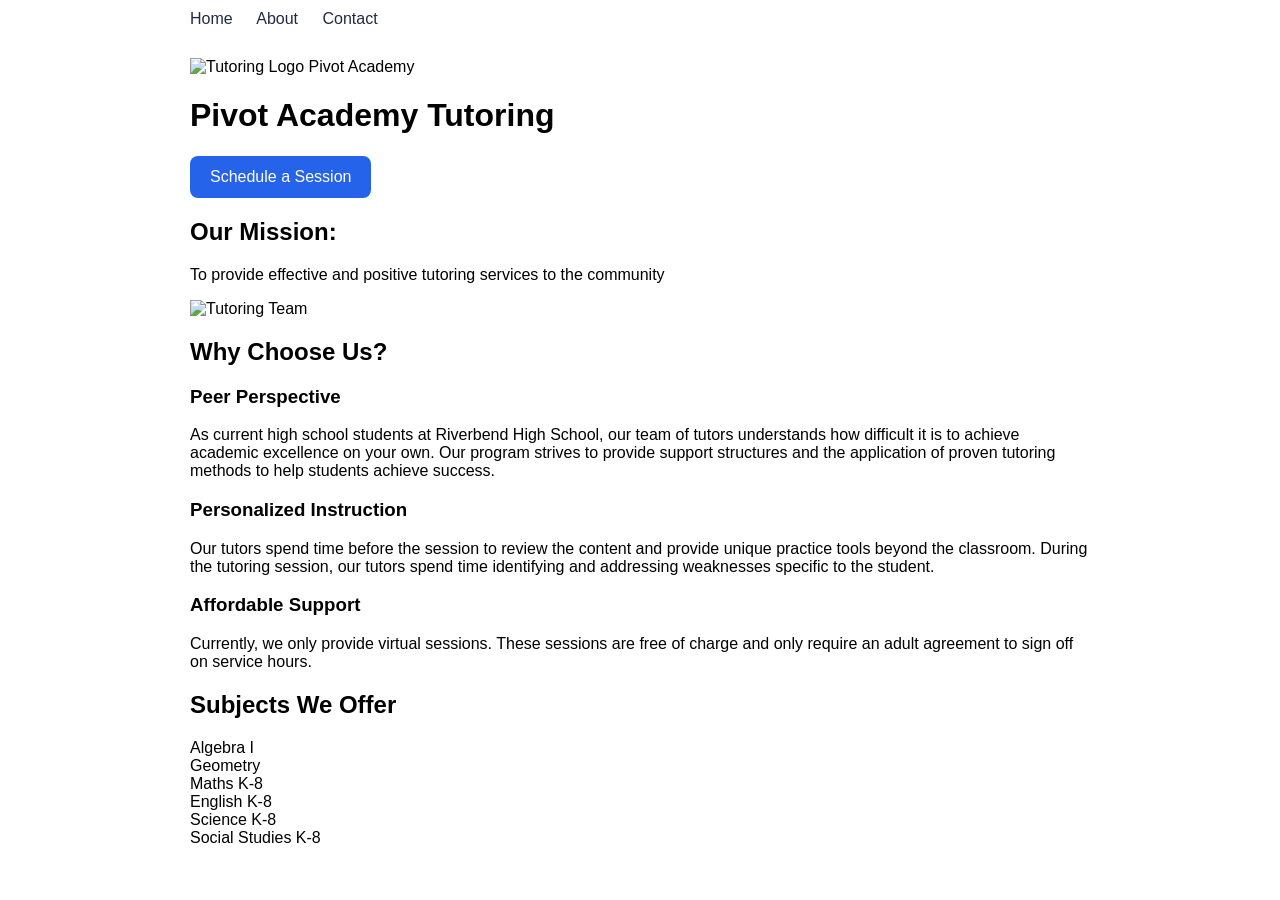
==== index.html @ 6158a28a "Update index.html" ====
<!DOCTYPE html>
<html lang="en">
<head>
    <meta charset="UTF-8">
    <meta name="viewport" content="width=device-width, initial-scale=1.0">
    <title>Pivot Academy Tutoring</title>
    <link rel="stylesheet" href="styles.css">
</head>
<body>
        <nav>
    <a href="index.html">Home</a>
    <a href="about.html">About</a>
    <a href="contact.html">Contact</a>
</nav>
        
        <div class="nav-logo">
            <img src="file:///C:/Users/mistd/Downloads/Image_20260716_153747_854.webp" alt="Tutoring Logo">
            <span>Pivot Academy</span>
        </div>
    </nav>
   <h1>Pivot Academy Tutoring</h1>
    <section class="hero">
    <a class="button" href="contact.html">
                Schedule a Session
            </a>
        <div class="hero-text">
<h1>Our Mission:</h1>

<p>
To provide effective and positive tutoring services to the community
</p>

        </div>

        <div class="hero-image">
            <img src="images/team-photo.jpg" alt="Tutoring Team">
        </div>

    </section>

    <section id="why-us" class="section">

        <h2>Why Choose Us?</h2>

        <div class="card-grid">

            <div class="card">
                <h3>Peer Perspective</h3>
                <p>
                    As current high school students at Riverbend High School, our team of tutors understands how difficult it is to achieve academic excellence on your own. 
                    Our program strives to provide support structures and the application of proven tutoring methods to help students achieve success.
                </p>
            </div>

            <div class="card">
                <h3>Personalized Instruction</h3>
                <p>
                    Our tutors spend time before the session to review the content and provide unique practice tools beyond the classroom. 
                    During the tutoring session, our tutors spend time identifying and addressing weaknesses specific to the student.
                </p>
            </div>

            <div class="card">
                <h3>Affordable Support</h3>
                <p>
                  Currently, we only provide virtual sessions. These sessions are free of charge and only require an adult agreement to sign off on service hours.
                </p>
            </div>

        </div>

    </section>

    <section id="subjects" class="section">

        <h2>Subjects We Offer</h2>

        <div class="subject-grid">

            <div class="subject-card">Algebra I</div>
            <div class="subject-card">Geometry</div>
            <div class="subject-card">Maths K-8</div>
            <div class="subject-card">English K-8</div>
            <div class="subject-card">Science K-8</div>
            <div class="subject-card">Social Studies K-8</div>

        </div>

    </section>

</body>
</html>

</body>
</html>
---- styles.css ----
body {
    font-family: Arial, sans-serif;
    max-width: 900px;
    margin: auto;
    padding: 10px;
}

nav {
    margin-bottom: 30px;
}

nav a {
    margin-right: 20px;
    text-decoration: none;
    color: #202A44;
}

.button {
    display: inline-block;
    padding: 12px 20px;
    background: #2563eb;
    color: white;
    text-decoration: none;
    border-radius: 8px;
}
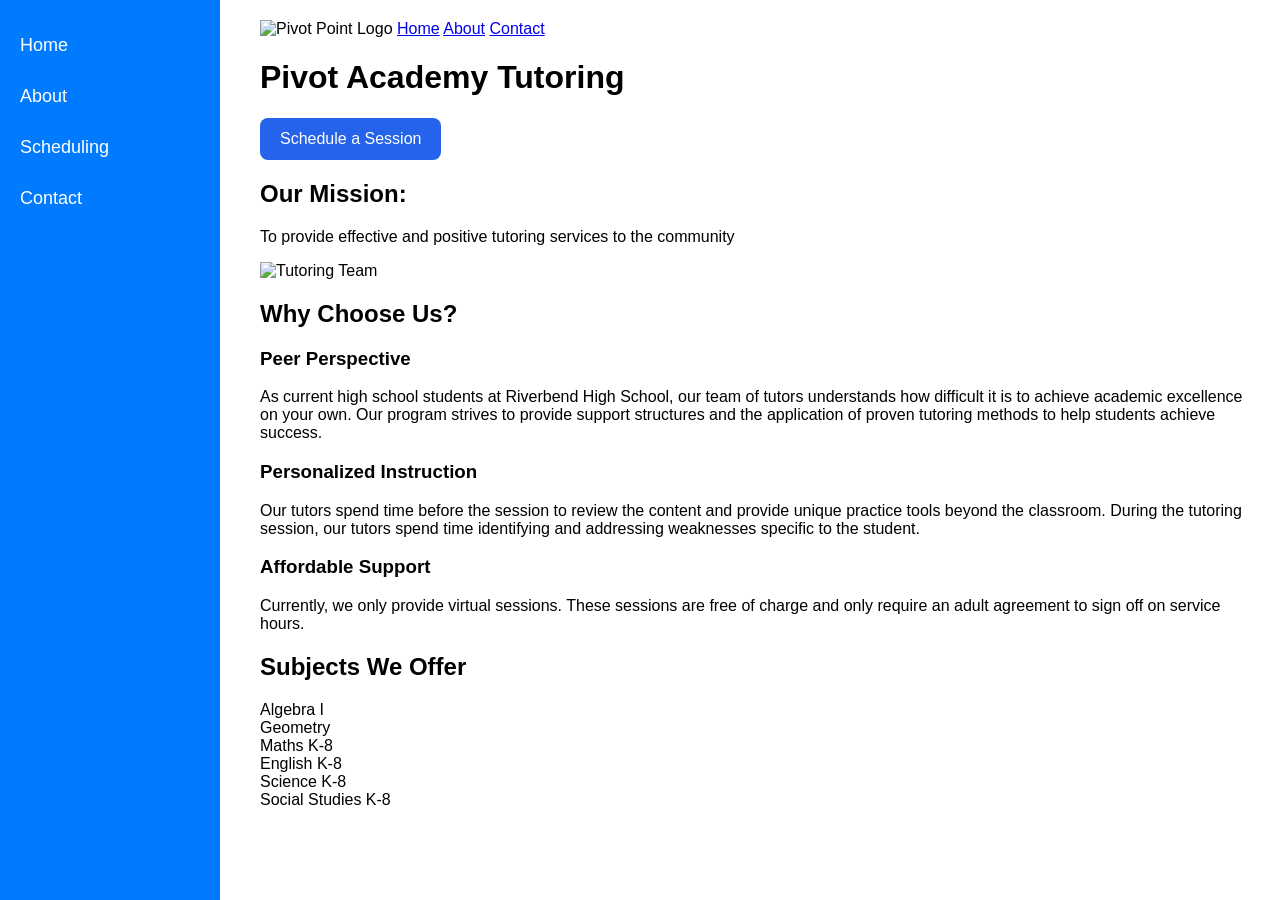
==== commit 32f481b5: "Update index.html" ====
--- a/index.html
+++ b/index.html
@@ -10,13 +10,15 @@
         <nav>
     <a href="index.html">Home</a>
     <a href="about.html">About</a>
+    <a href="scheduling.html">Scheduling</a>
     <a href="contact.html">Contact</a>
 </nav>
         
-        <div class="nav-logo">
-            <img src="file:///C:/Users/mistd/Downloads/Image_20260716_153747_854.webp" alt="Tutoring Logo">
-            <span>Pivot Academy</span>
-        </div>
+        <img src="file:///C:/Users/mistd/Downloads/Pivot%20Point%20Logo.png" alt="Pivot Point Logo" class="logo">
+
+    <a href="index.html">Home</a>
+    <a href="about.html">About</a>
+    <a href="contact.html">Contact</a>
     </nav>
    <h1>Pivot Academy Tutoring</h1>
     <section class="hero">
--- a/styles.css
+++ b/styles.css
@@ -1,20 +1,36 @@
+nav {
+    position: fixed;
+    top: 0;
+    left: 0;
+    width: 220px;
+    height: 100%;
+    background-color: #007BFF;
+    padding-top: 20px;
+    z-index: 1000;
+}
+
+/* Navigation links */
+nav a {
+    display: block;
+    color: white;
+    text-decoration: none;
+    padding: 15px 20px;
+    font-size: 18px;
+}
+
+nav a:hover {
+    background-color: #0056b3;
+}
+
+/* Main page content */
 body {
     font-family: Arial, sans-serif;
-    max-width: 900px;
-    margin: auto;
-    padding: 10px;
+    margin: 0;
+    margin-left: 240px; /* Creates space for the sidebar */
+    padding: 20px;
 }
 
-nav {
-    margin-bottom: 30px;
-}
-
-nav a {
-    margin-right: 20px;
-    text-decoration: none;
-    color: #202A44;
-}
-
+/* Buttons */
 .button {
     display: inline-block;
     padding: 12px 20px;
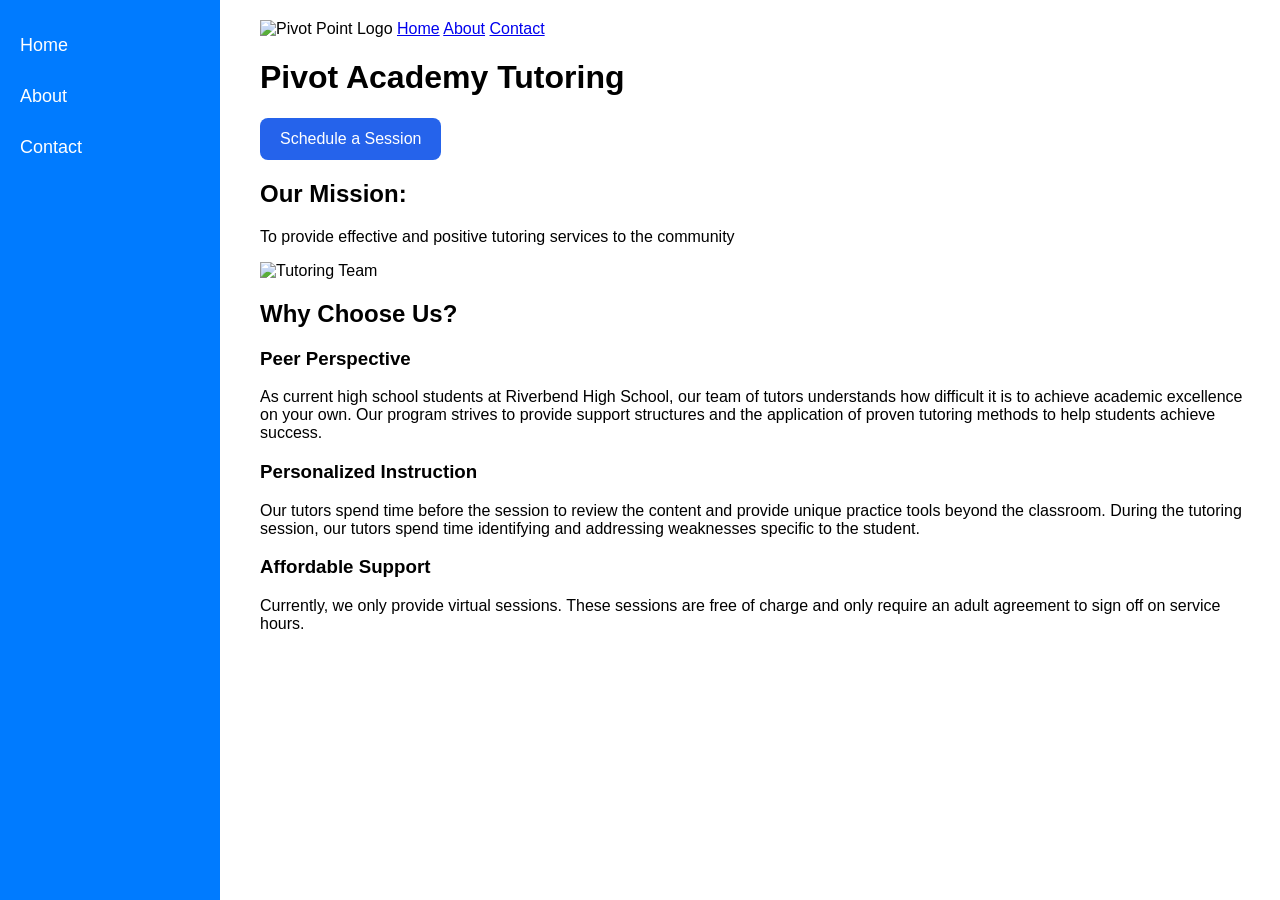
==== commit 1926a8d6: "Rename home.html to index.html" ====
--- a/index.html
+++ b/index.html
@@ -10,7 +10,6 @@
         <nav>
     <a href="index.html">Home</a>
     <a href="about.html">About</a>
-    <a href="scheduling.html">Scheduling</a>
     <a href="contact.html">Contact</a>
 </nav>
         
@@ -73,23 +72,6 @@
 
     </section>
 
-    <section id="subjects" class="section">
-
-        <h2>Subjects We Offer</h2>
-
-        <div class="subject-grid">
-
-            <div class="subject-card">Algebra I</div>
-            <div class="subject-card">Geometry</div>
-            <div class="subject-card">Maths K-8</div>
-            <div class="subject-card">English K-8</div>
-            <div class="subject-card">Science K-8</div>
-            <div class="subject-card">Social Studies K-8</div>
-
-        </div>
-
-    </section>
-
 </body>
 </html>
 
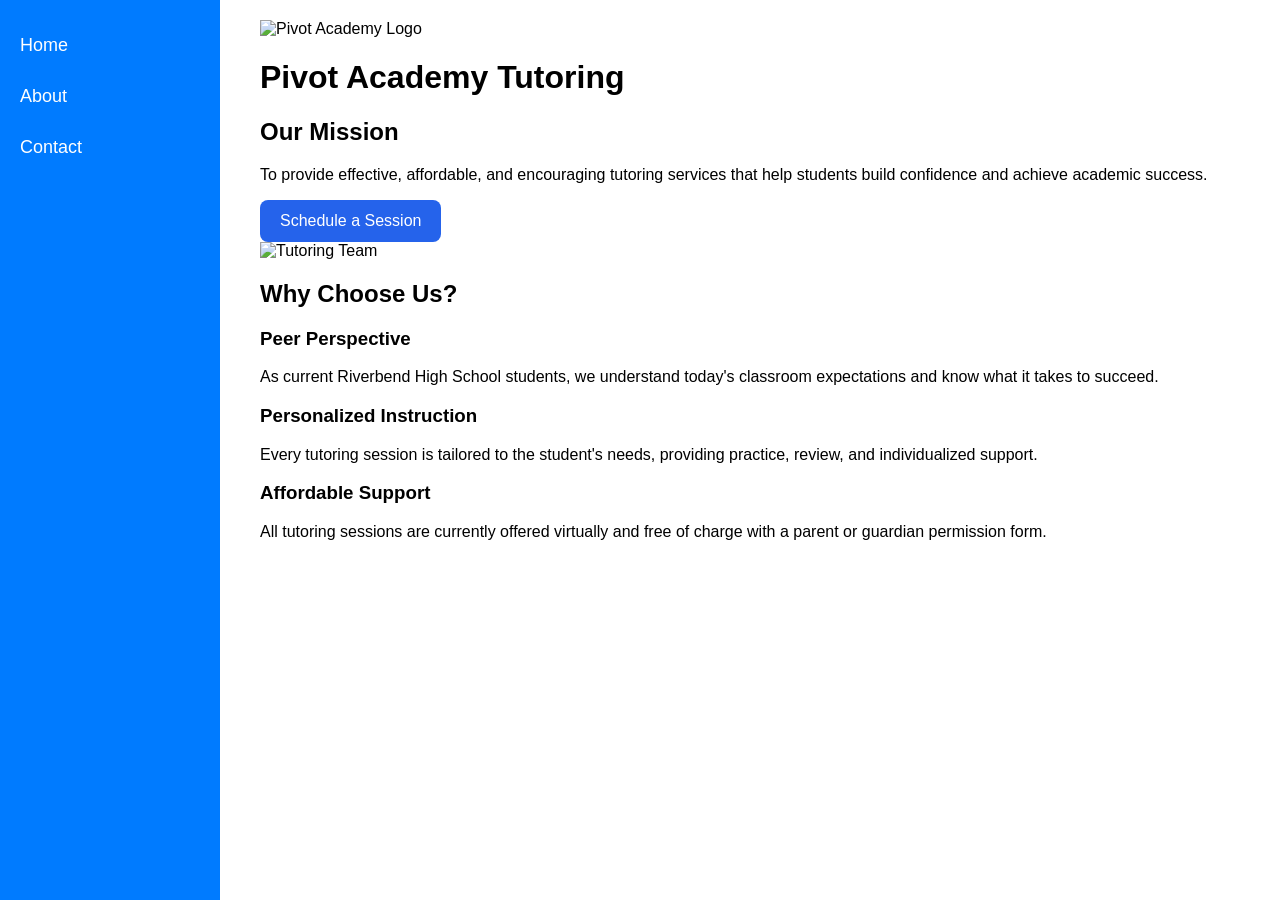
==== commit fd752c7c: "Update index.html" ====
--- a/index.html
+++ b/index.html
@@ -6,74 +6,85 @@
     <title>Pivot Academy Tutoring</title>
     <link rel="stylesheet" href="styles.css">
 </head>
+
 <body>
-        <nav>
+
+<nav>
     <a href="index.html">Home</a>
     <a href="about.html">About</a>
     <a href="contact.html">Contact</a>
 </nav>
-        
-        <img src="file:///C:/Users/mistd/Downloads/Pivot%20Point%20Logo.png" alt="Pivot Point Logo" class="logo">
 
-    <a href="index.html">Home</a>
-    <a href="about.html">About</a>
-    <a href="contact.html">Contact</a>
-    </nav>
-   <h1>Pivot Academy Tutoring</h1>
-    <section class="hero">
-    <a class="button" href="contact.html">
-                Schedule a Session
-            </a>
-        <div class="hero-text">
-<h1>Our Mission:</h1>
+<main>
 
-<p>
-To provide effective and positive tutoring services to the community
-</p>
+<header class="hero">
 
+    <img src="images/pivot-logo.png"
+         alt="Pivot Academy Logo"
+         class="logo">
+
+    <div class="hero-text">
+        <h1>Pivot Academy Tutoring</h1>
+
+        <h2>Our Mission</h2>
+
+        <p>
+            To provide effective, affordable, and encouraging tutoring
+            services that help students build confidence and achieve
+            academic success.
+        </p>
+
+        <a class="button" href="contact.html">
+            Schedule a Session
+        </a>
+    </div>
+
+    <div class="hero-image">
+        <img src="images/team-photo.jpg"
+             alt="Tutoring Team">
+    </div>
+
+</header>
+
+<section>
+
+    <h2>Why Choose Us?</h2>
+
+    <div class="card-grid">
+
+        <div class="card">
+            <h3>Peer Perspective</h3>
+
+            <p>
+                As current Riverbend High School students, we understand
+                today's classroom expectations and know what it takes to
+                succeed.
+            </p>
         </div>
 
-        <div class="hero-image">
-            <img src="images/team-photo.jpg" alt="Tutoring Team">
+        <div class="card">
+            <h3>Personalized Instruction</h3>
+
+            <p>
+                Every tutoring session is tailored to the student's needs,
+                providing practice, review, and individualized support.
+            </p>
         </div>
 
-    </section>
+        <div class="card">
+            <h3>Affordable Support</h3>
 
-    <section id="why-us" class="section">
-
-        <h2>Why Choose Us?</h2>
-
-        <div class="card-grid">
-
-            <div class="card">
-                <h3>Peer Perspective</h3>
-                <p>
-                    As current high school students at Riverbend High School, our team of tutors understands how difficult it is to achieve academic excellence on your own. 
-                    Our program strives to provide support structures and the application of proven tutoring methods to help students achieve success.
-                </p>
-            </div>
-
-            <div class="card">
-                <h3>Personalized Instruction</h3>
-                <p>
-                    Our tutors spend time before the session to review the content and provide unique practice tools beyond the classroom. 
-                    During the tutoring session, our tutors spend time identifying and addressing weaknesses specific to the student.
-                </p>
-            </div>
-
-            <div class="card">
-                <h3>Affordable Support</h3>
-                <p>
-                  Currently, we only provide virtual sessions. These sessions are free of charge and only require an adult agreement to sign off on service hours.
-                </p>
-            </div>
-
+            <p>
+                All tutoring sessions are currently offered virtually and
+                free of charge with a parent or guardian permission form.
+            </p>
         </div>
 
-    </section>
+    </div>
+
+</section>
+
+</main>
 
 </body>
 </html>
-
-</body>
-</html>
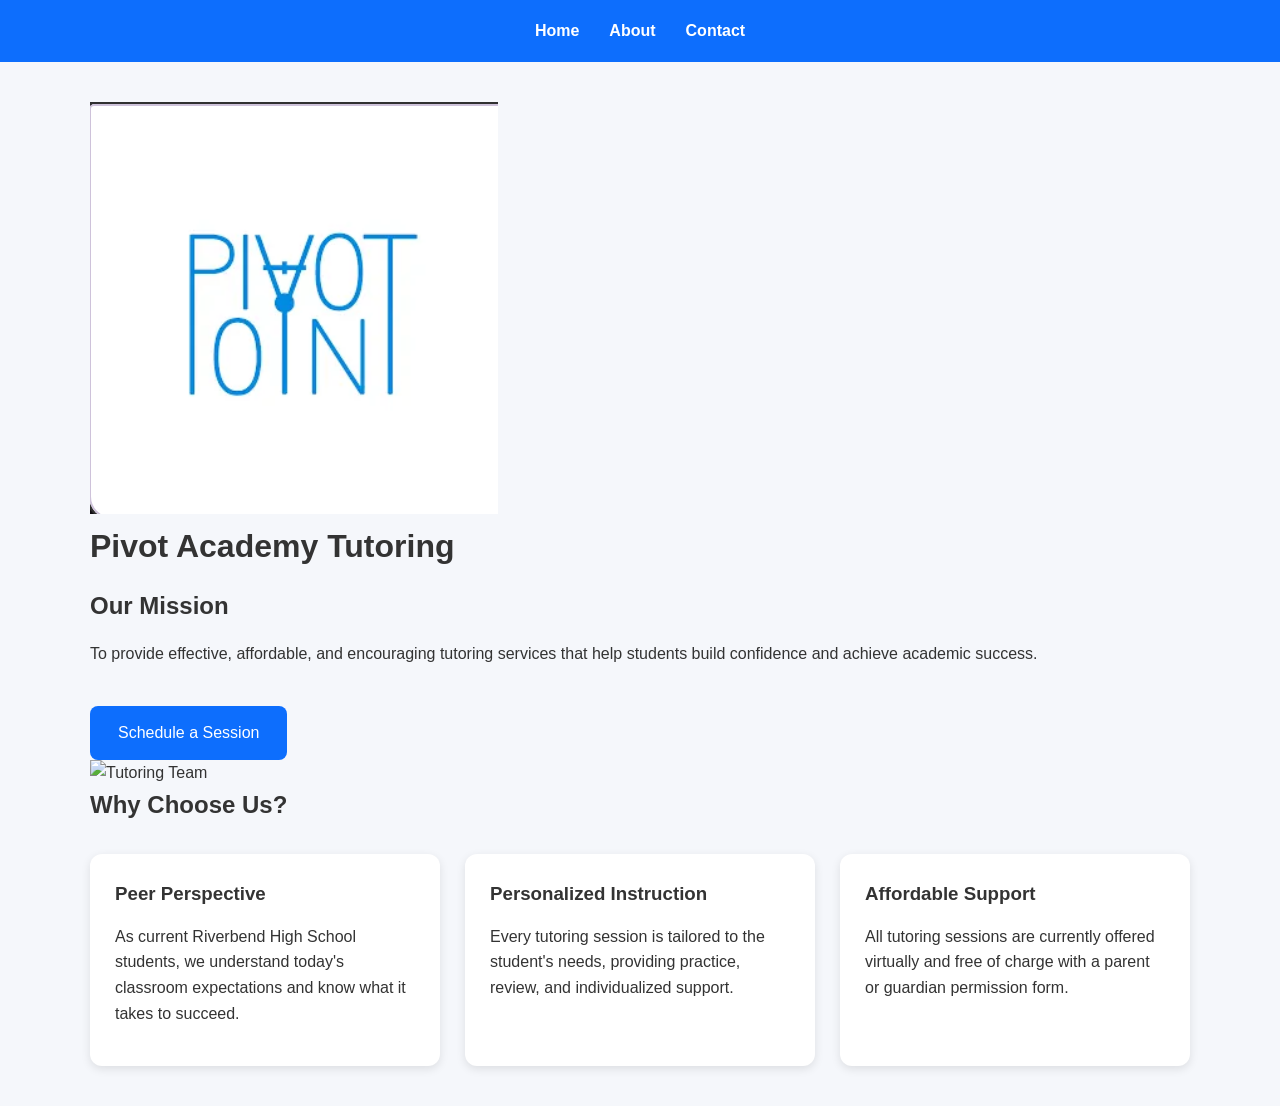
==== commit 844b7851: "Update index.html" ====
--- a/index.html
+++ b/index.html
@@ -19,7 +19,7 @@
 
 <header class="hero">
 
-    <img src="images/pivot-logo.png"
+    <img src="images/pivot-academy.png"
          alt="Pivot Academy Logo"
          class="logo">
 
--- a/styles.css
+++ b/styles.css
@@ -1,41 +1,115 @@
-nav {
-    position: fixed;
-    top: 0;
-    left: 0;
-    width: 220px;
-    height: 100%;
-    background-color: #007BFF;
-    padding-top: 20px;
-    z-index: 1000;
+*{
+    margin:0;
+    padding:0;
+    box-sizing:border-box;
 }
 
-/* Navigation links */
-nav a {
-    display: block;
-    color: white;
-    text-decoration: none;
-    padding: 15px 20px;
-    font-size: 18px;
+body{
+    font-family:Arial, Helvetica, sans-serif;
+    background:#f5f7fb;
+    color:#333;
+    line-height:1.6;
 }
 
-nav a:hover {
-    background-color: #0056b3;
+nav{
+    background:#0d6efd;
+    display:flex;
+    justify-content:center;
+    gap:30px;
+    padding:18px;
 }
 
-/* Main page content */
-body {
-    font-family: Arial, sans-serif;
-    margin: 0;
-    margin-left: 240px; /* Creates space for the sidebar */
-    padding: 20px;
+nav a{
+    color:white;
+    text-decoration:none;
+    font-weight:bold;
+    transition:.3s;
 }
 
-/* Buttons */
-.button {
-    display: inline-block;
-    padding: 12px 20px;
-    background: #2563eb;
-    color: white;
-    text-decoration: none;
-    border-radius: 8px;
+nav a:hover{
+    color:#ffd54f;
 }
+
+main{
+    width:min(1100px,90%);
+    margin:40px auto;
+}
+
+.button{
+    display:inline-block;
+    margin-top:25px;
+    padding:14px 28px;
+    background:#0d6efd;
+    color:white;
+    text-decoration:none;
+    border-radius:8px;
+    transition:.3s;
+}
+
+.button:hover{
+    background:#0b5ed7;
+}
+
+.card-grid{
+    display:grid;
+    grid-template-columns:repeat(auto-fit,minmax(250px,1fr));
+    gap:25px;
+    margin-top:30px;
+}
+
+.card{
+    background:white;
+    padding:25px;
+    border-radius:12px;
+    box-shadow:0 3px 10px rgba(0,0,0,.1);
+}
+
+.subject-grid{
+    display:grid;
+    grid-template-columns:repeat(auto-fit,minmax(200px,1fr));
+    gap:20px;
+    margin:30px 0;
+}
+
+.subject-card{
+    background:#0d6efd;
+    color:white;
+    text-align:center;
+    padding:20px;
+    border-radius:10px;
+    font-weight:bold;
+}
+
+h1,
+h2,
+h3{
+    margin-bottom:15px;
+}
+
+p{
+    margin-bottom:15px;
+}
+
+@media (max-width:768px){
+
+.hero{
+    grid-template-columns:1fr;
+    text-align:center;
+}
+
+.logo{
+    margin:auto;
+}
+
+.hero-image img{
+    margin:auto;
+}
+
+nav{
+    flex-direction:column;
+    gap:10px;
+}
+
+}
+
+}
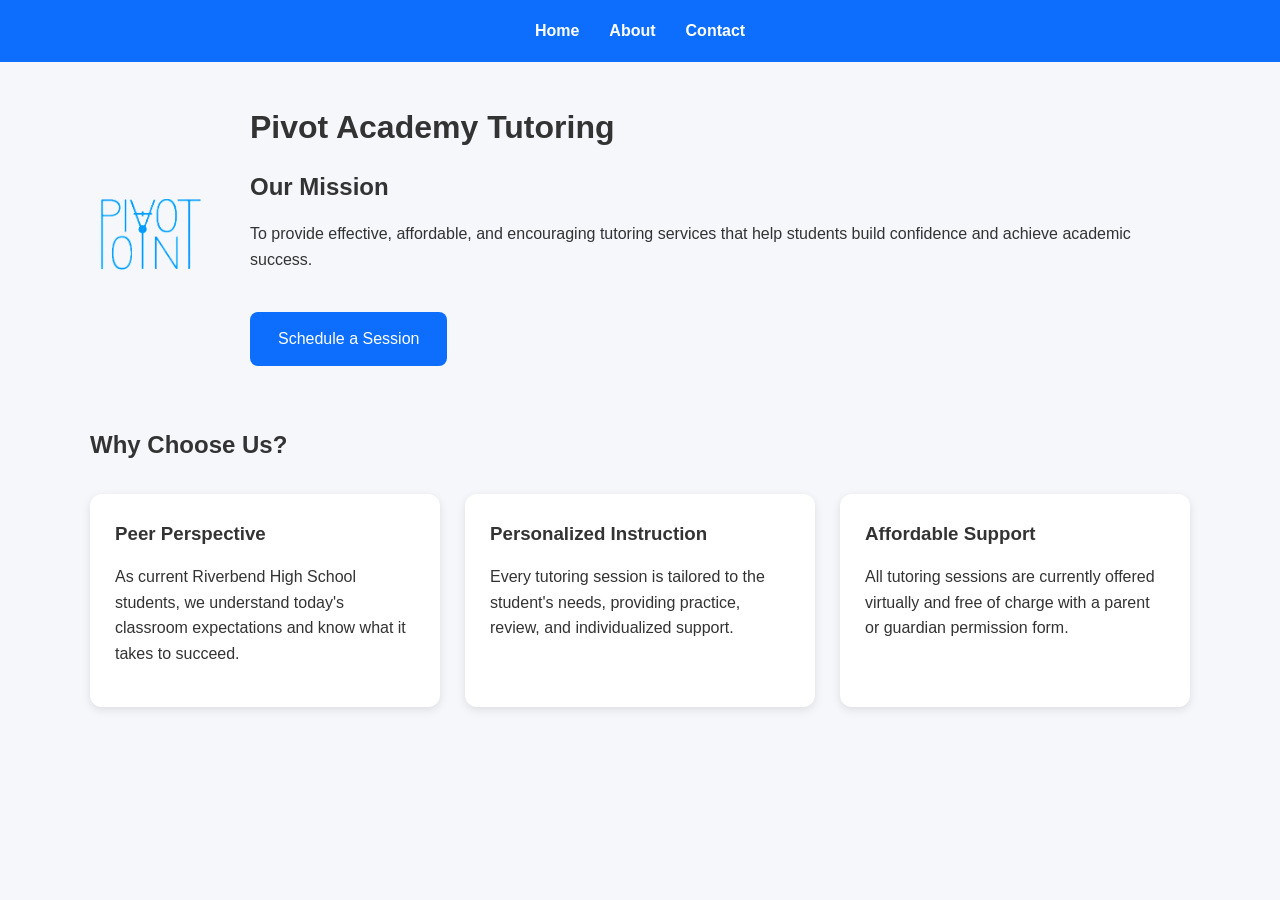
==== commit 03e59576: "Update index.html" ====
--- a/index.html
+++ b/index.html
@@ -37,11 +37,6 @@
         <a class="button" href="contact.html">
             Schedule a Session
         </a>
-    </div>
-
-    <div class="hero-image">
-        <img src="images/team-photo.jpg"
-             alt="Tutoring Team">
     </div>
 
 </header>
--- a/styles.css
+++ b/styles.css
@@ -35,6 +35,34 @@
     margin:40px auto;
 }
 
+/* Hero Section */
+
+.hero{
+    display:flex;
+    align-items:center;
+    justify-content:space-between;
+    gap:40px;
+    margin-bottom:60px;
+}
+
+.logo{
+    width:120px;
+    height:auto;
+    flex-shrink:0;
+}
+
+.hero-text{
+    flex:1;
+}
+
+.hero-image img{
+    width:350px;
+    max-width:100%;
+    border-radius:12px;
+}
+
+/* Buttons */
+
 .button{
     display:inline-block;
     margin-top:25px;
@@ -50,6 +78,8 @@
     background:#0b5ed7;
 }
 
+/* Cards */
+
 .card-grid{
     display:grid;
     grid-template-columns:repeat(auto-fit,minmax(250px,1fr));
@@ -63,6 +93,8 @@
     border-radius:12px;
     box-shadow:0 3px 10px rgba(0,0,0,.1);
 }
+
+/* Subjects */
 
 .subject-grid{
     display:grid;
@@ -80,6 +112,8 @@
     font-weight:bold;
 }
 
+/* Typography */
+
 h1,
 h2,
 h3{
@@ -90,26 +124,28 @@
     margin-bottom:15px;
 }
 
+/* Mobile */
+
 @media (max-width:768px){
 
-.hero{
-    grid-template-columns:1fr;
-    text-align:center;
-}
+    .hero{
+        flex-direction:column;
+        text-align:center;
+    }
 
-.logo{
-    margin:auto;
-}
+    .logo{
+        margin:auto;
+        width:100px;
+    }
 
-.hero-image img{
-    margin:auto;
-}
+    .hero-image img{
+        width:100%;
+        max-width:350px;
+    }
 
-nav{
-    flex-direction:column;
-    gap:10px;
-}
+    nav{
+        flex-direction:column;
+        gap:10px;
+    }
 
 }
-
-}
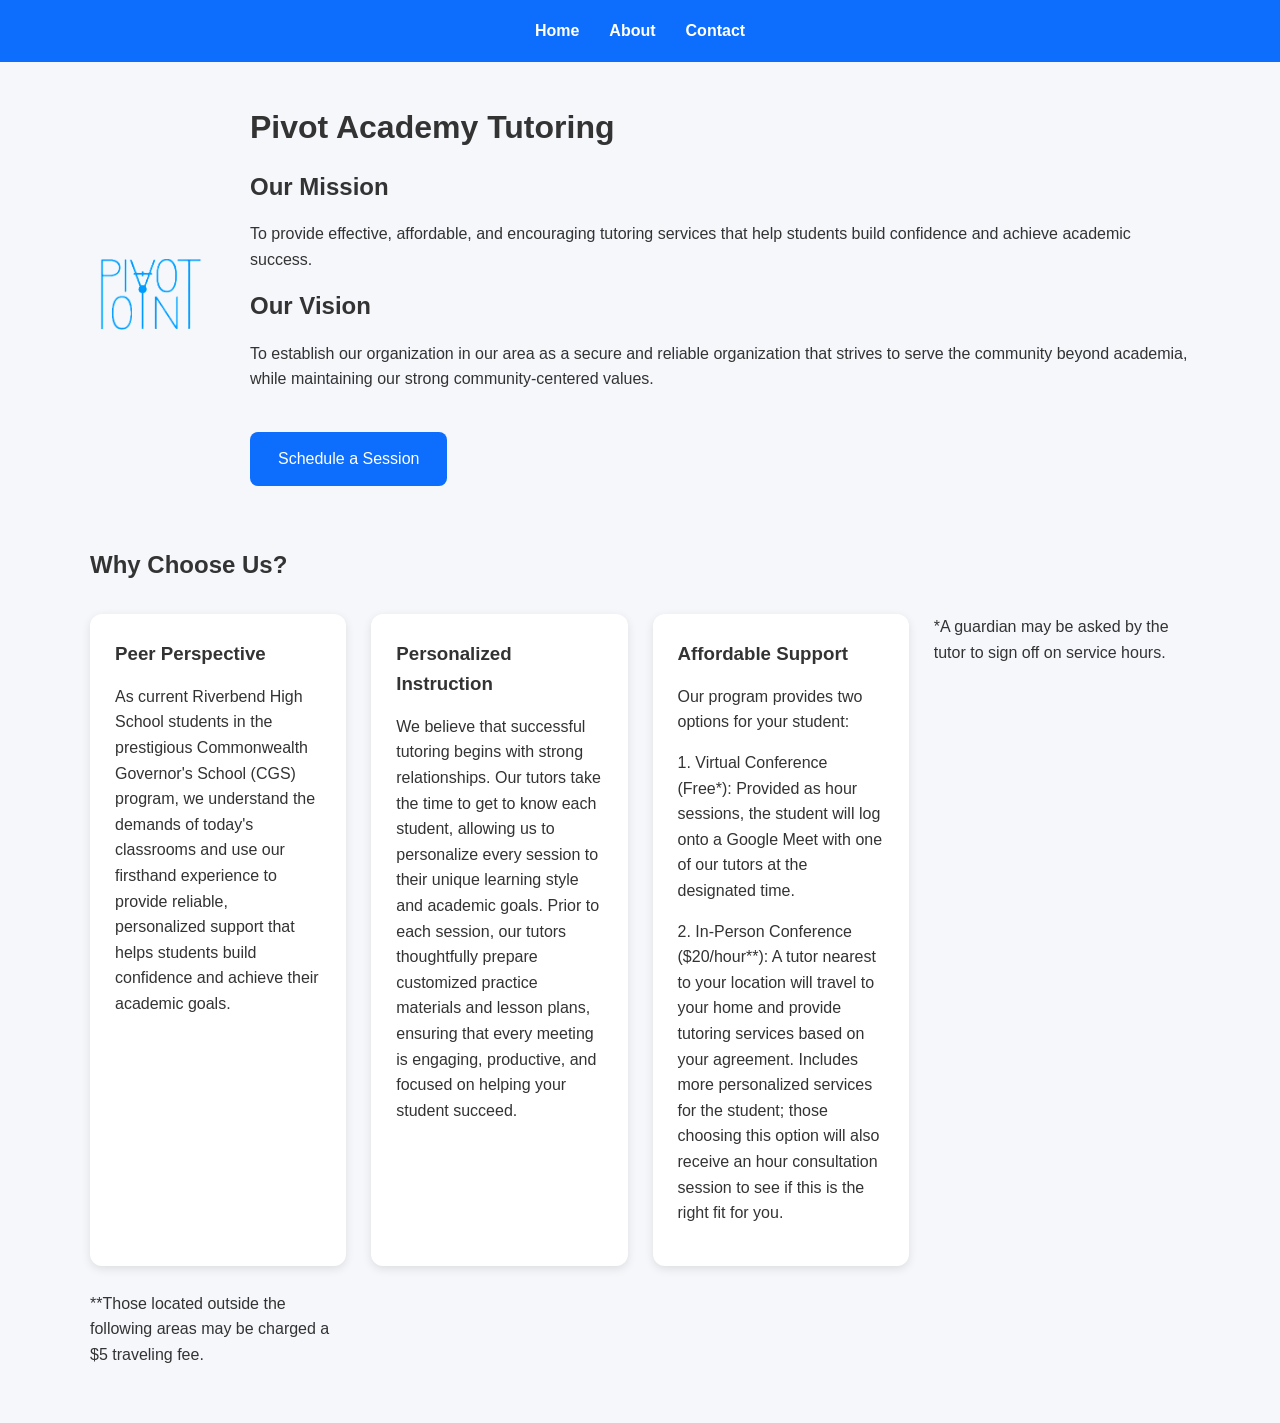
==== commit 4073dd67: "Update index.html" ====
--- a/index.html
+++ b/index.html
@@ -34,6 +34,12 @@
             academic success.
         </p>
 
+        <h2> Our Vision</h2>
+        <p>
+            To establish our organization in our area as a secure and reliable organization that strives to serve the community beyond academia,
+            while maintaining our strong community-centered values.
+        </p>
+
         <a class="button" href="contact.html">
             Schedule a Session
         </a>
@@ -50,10 +56,9 @@
         <div class="card">
             <h3>Peer Perspective</h3>
 
-            <p>
-                As current Riverbend High School students, we understand
-                today's classroom expectations and know what it takes to
-                succeed.
+            <p>As current Riverbend High School students in the prestigious Commonwealth Governor's School (CGS) program,
+                we understand the demands of today's classrooms and use our firsthand experience to provide reliable, 
+                personalized support that helps students build confidence and achieve their academic goals.
             </p>
         </div>
 
@@ -61,8 +66,10 @@
             <h3>Personalized Instruction</h3>
 
             <p>
-                Every tutoring session is tailored to the student's needs,
-                providing practice, review, and individualized support.
+               We believe that successful tutoring begins with strong relationships. 
+                Our tutors take the time to get to know each student,
+                allowing us to personalize every session to their unique learning style and academic goals.
+                Prior to each session, our tutors thoughtfully prepare customized practice materials and lesson plans, ensuring that every meeting is engaging, productive, and focused on helping your student succeed.
             </p>
         </div>
 
@@ -70,11 +77,22 @@
             <h3>Affordable Support</h3>
 
             <p>
-                All tutoring sessions are currently offered virtually and
-                free of charge with a parent or guardian permission form.
+                Our program provides two options for your student:
+            </p>
+            <p>
+                1. Virtual Conference (Free*): Provided as hour sessions, the student will log onto a Google Meet with one of our tutors at the designated time.
+            </p>
+            <p>
+                2. In-Person Conference ($20/hour**): A tutor nearest to your location will travel to your home and provide tutoring services based on your agreement.
+                Includes more personalized services for the student; those choosing this option will also receive an hour consultation session to see if this is the right fit for you.
             </p>
         </div>
-
+     <p>
+                *A guardian may be asked by the tutor to sign off on service hours.
+            </p>
+        <p>
+            **Those located outside the following areas may be charged a $5 traveling fee.
+        </p>
     </div>
 
 </section>
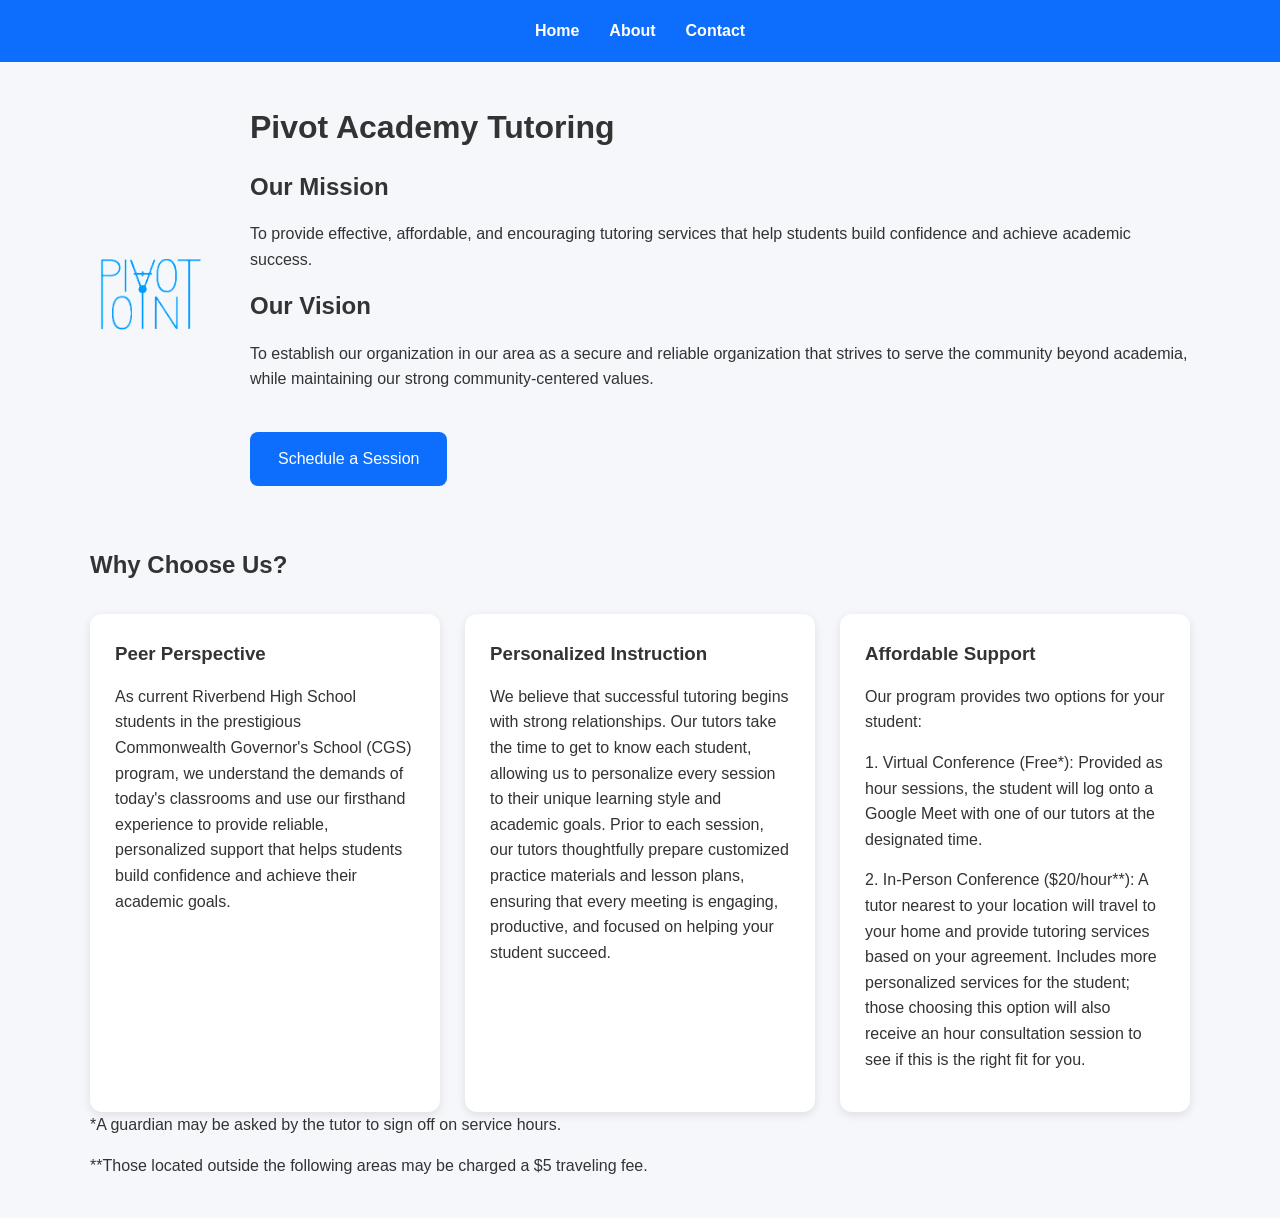
==== commit 356b1945: "Update index.html" ====
--- a/index.html
+++ b/index.html
@@ -87,14 +87,14 @@
                 Includes more personalized services for the student; those choosing this option will also receive an hour consultation session to see if this is the right fit for you.
             </p>
         </div>
-     <p>
+  
+    </div>
+   <p>
                 *A guardian may be asked by the tutor to sign off on service hours.
             </p>
         <p>
             **Those located outside the following areas may be charged a $5 traveling fee.
         </p>
-    </div>
-
 </section>
 
 </main>
